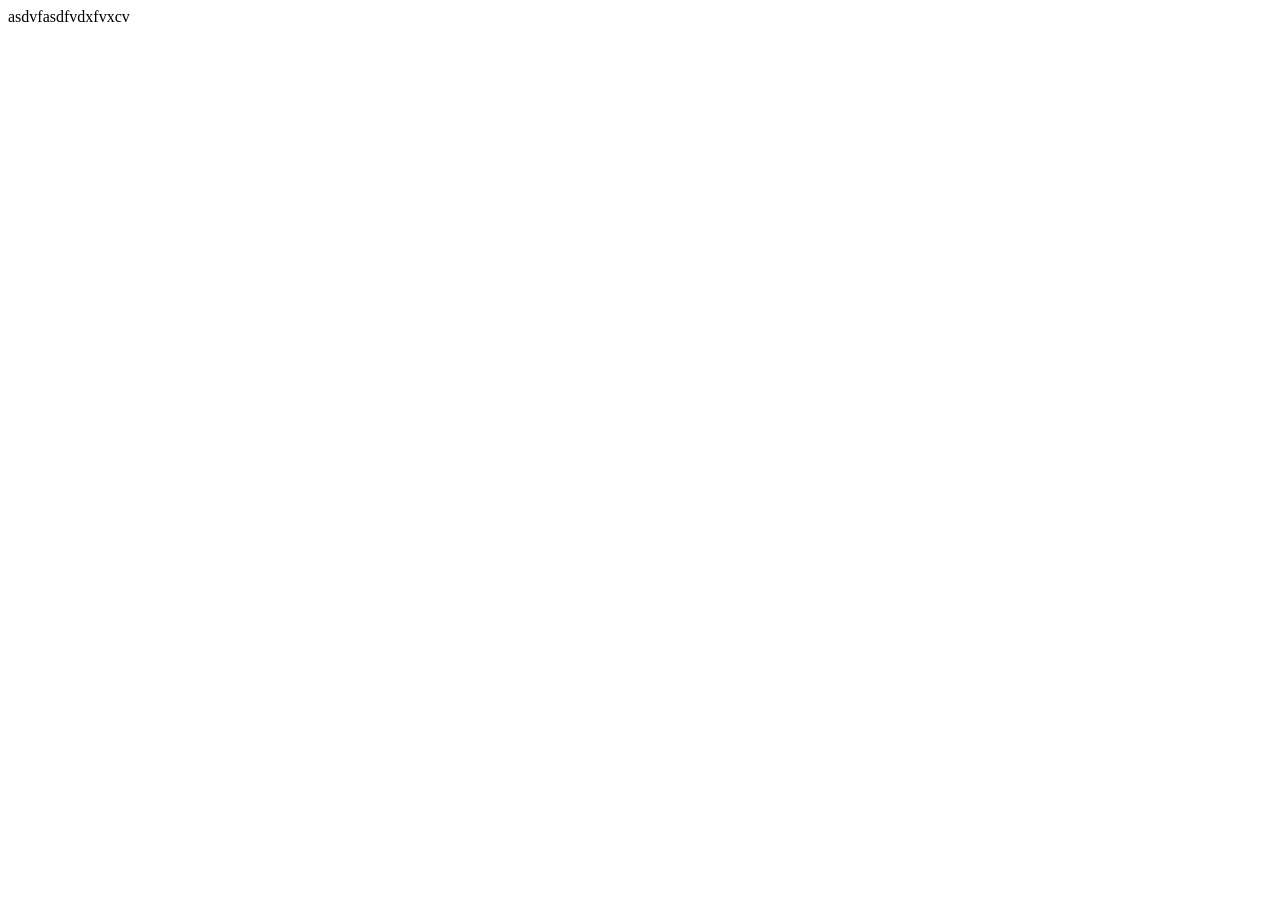
==== index.html @ 36fd61f2 "gg" ====
<!DOCTYPE html>
<html lang="en">
<head>
    <meta charset="UTF-8">
    <meta name="viewport" content="width=device-width, initial-scale=1.0">
    <title>Document</title>
</head>
<body>
    asdvfasdfvdxfvxcv
</body>
</html>
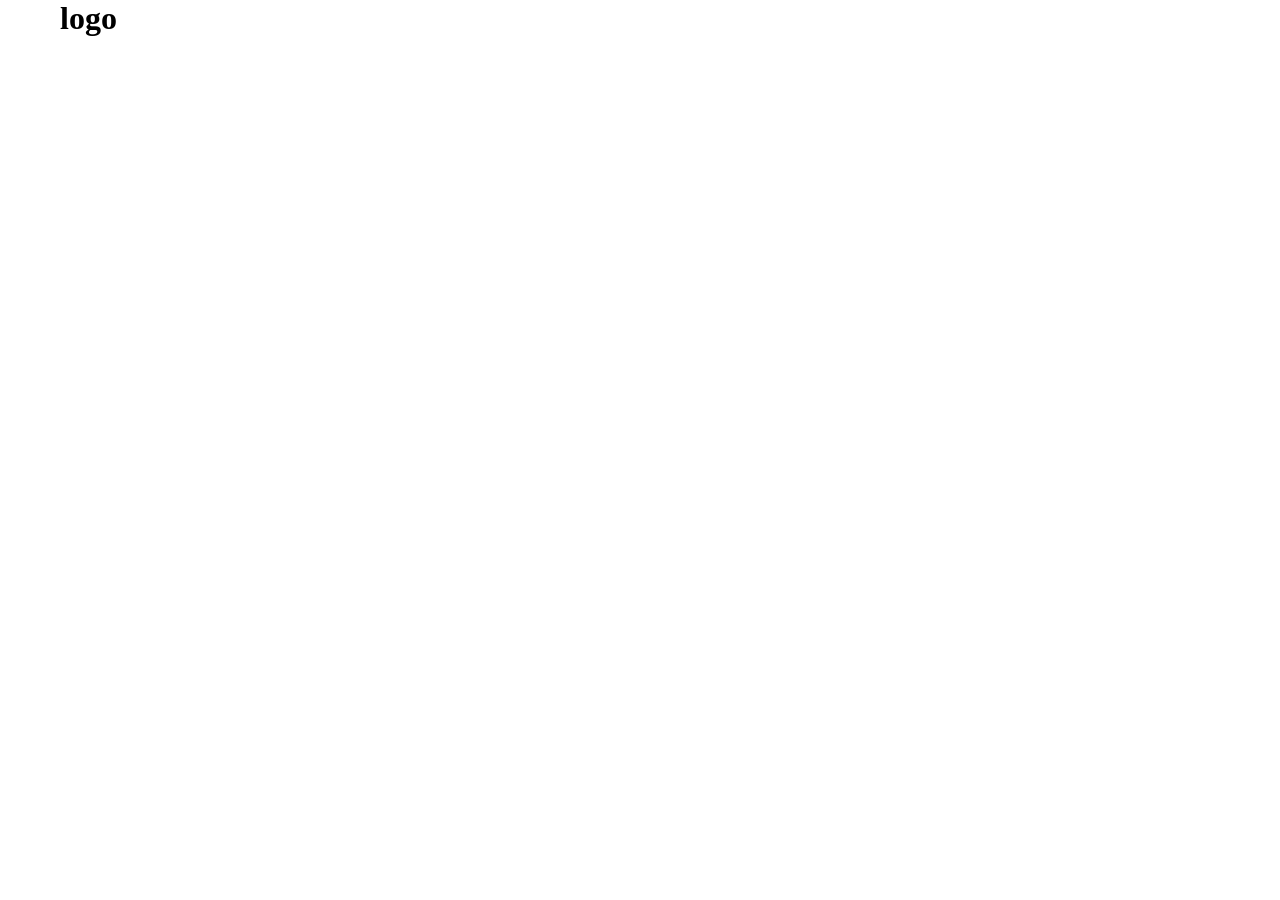
==== commit 69a5ddb4: "ggg" ====
--- a/index.html
+++ b/index.html
@@ -4,8 +4,15 @@
     <meta charset="UTF-8">
     <meta name="viewport" content="width=device-width, initial-scale=1.0">
     <title>Document</title>
+    <link rel="stylesheet" href="./index.css">
 </head>
 <body>
-    asdvfasdfvdxfvxcv
+    <header class="header">
+        <div class="container">
+            <div class="header--logo">
+                <h1 class="header--item">logo</h1>
+            </div>
+        </div>
+    </header>
 </body>
 </html>
--- a/index.css
+++ b/index.css
@@ -0,0 +1,16 @@
+*{
+    margin: 0;
+    padding: 0;
+    box-sizing: border-box;
+    list-style: none;
+    text-decoration: none;
+}
+
+.container{
+    max-width: 1200px;
+    width: 100%;
+    height: 100%;
+    margin: 0 auto;
+    padding: 0 20px;
+}
+
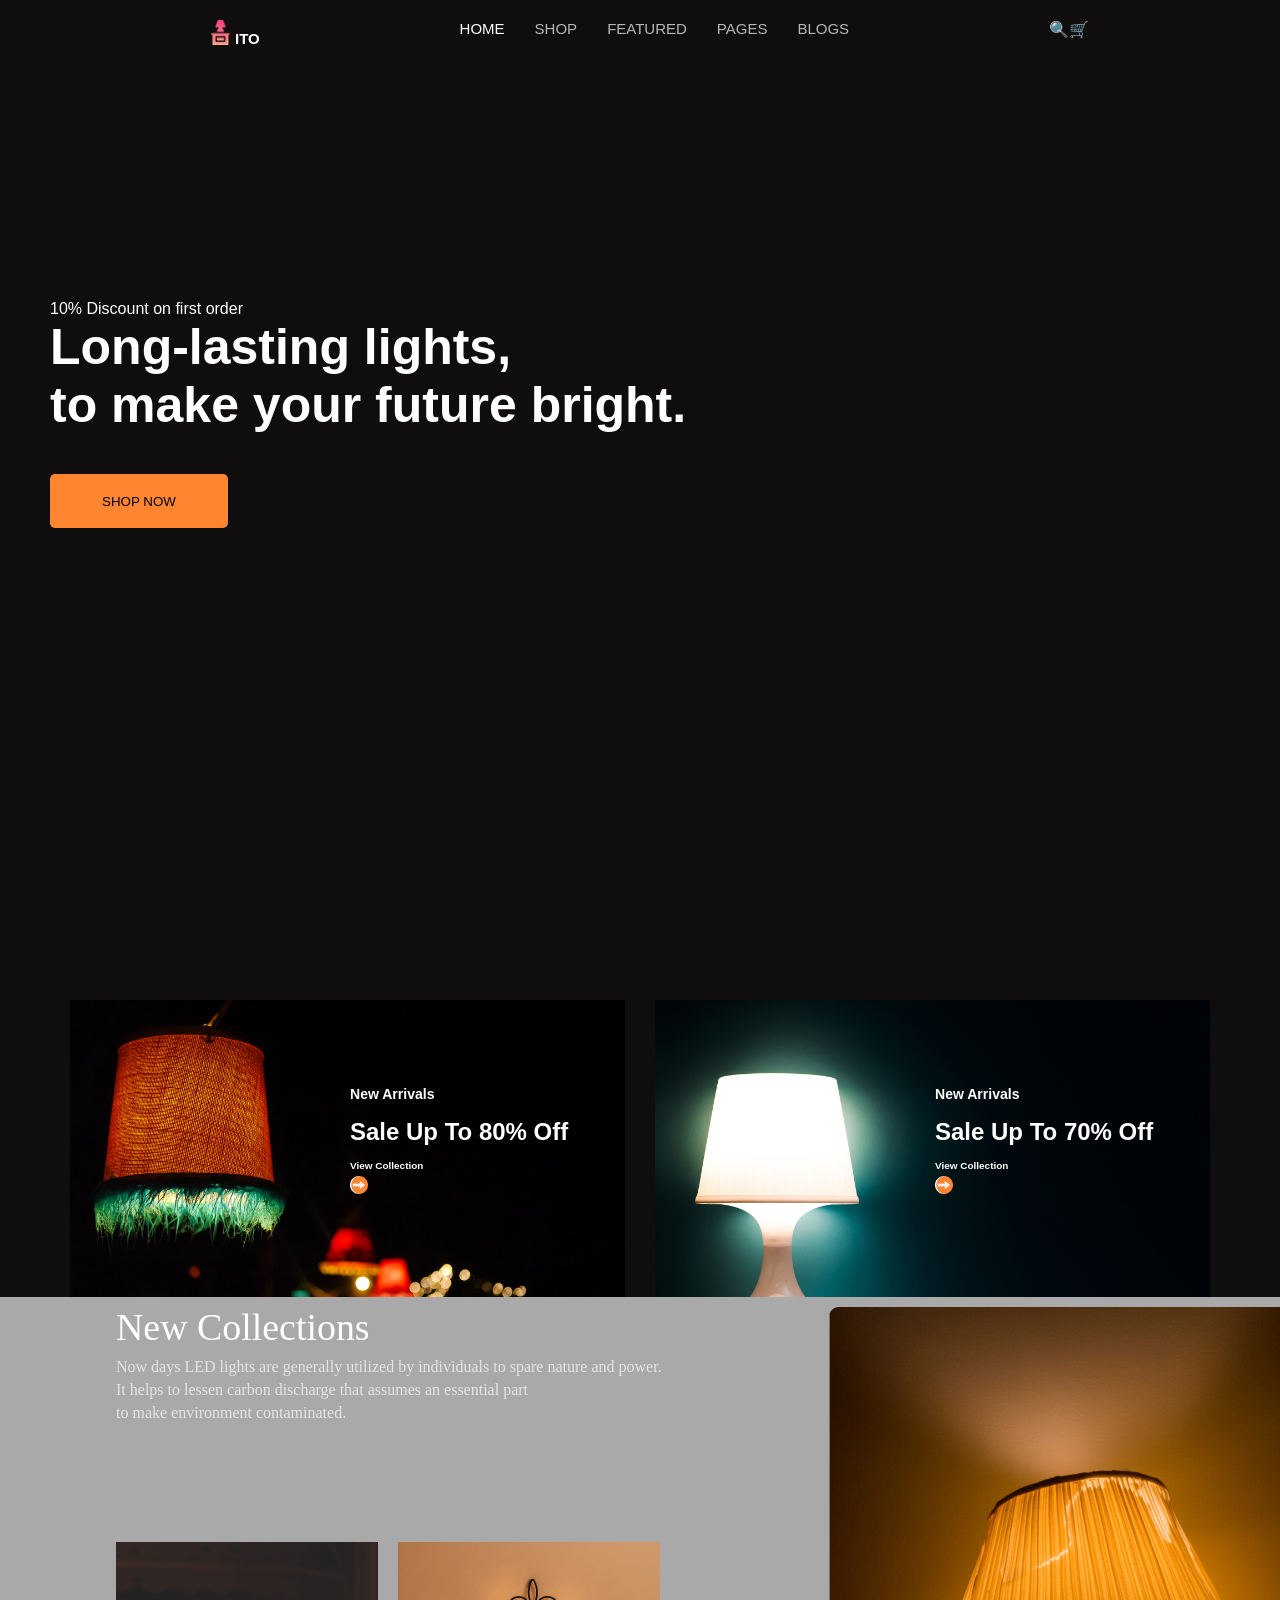
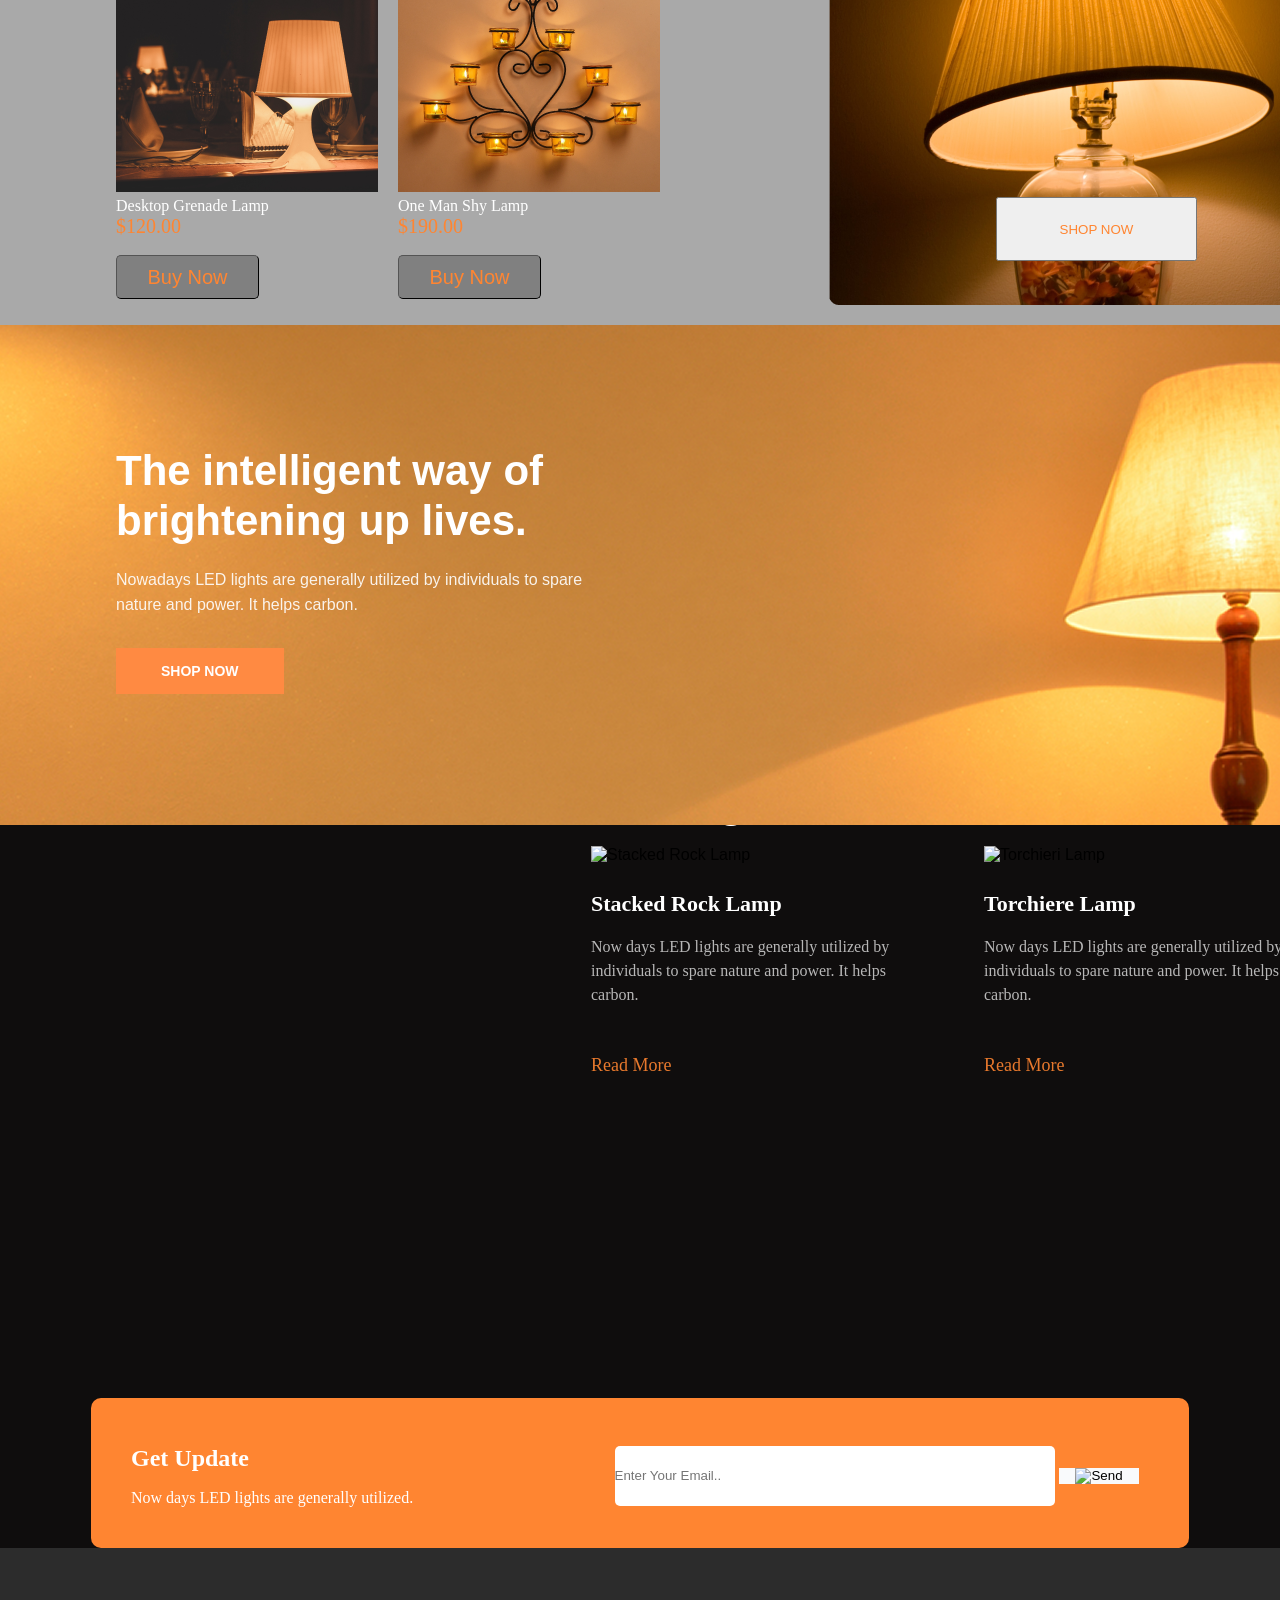
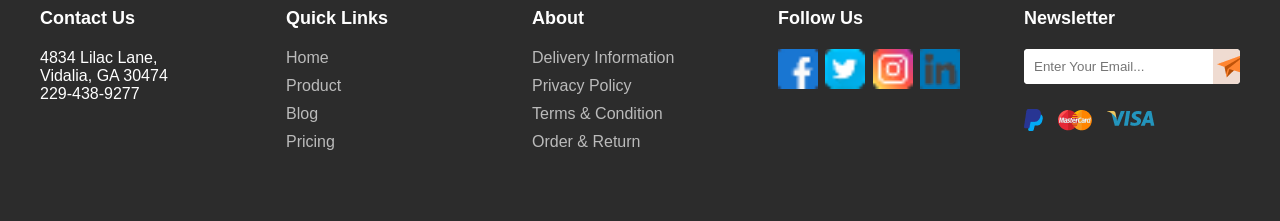
==== commit fbb86fdf: "kamchiliklar hammada bor scrollar bolib qolyabdi media yozish esdan chiqmasin" ====
--- a/index.html
+++ b/index.html
@@ -1,18 +1,291 @@
-<!DOCTYPE html>
+<!doctype html>
 <html lang="en">
-<head>
-    <meta charset="UTF-8">
-    <meta name="viewport" content="width=device-width, initial-scale=1.0">
+  <head>
+    <meta charset="UTF-8" />
+    <meta name="viewport" content="width=device-width, initial-scale=1.0" />
     <title>Document</title>
-    <link rel="stylesheet" href="./index.css">
-</head>
-<body>
+    <link rel="stylesheet" href="./index.css" />
+    <link rel="stylesheet" href="./header.css" />
+    <link rel="stylesheet" href="./bahrom.css" />
+    <link rel="stylesheet" href="./beki.css">
+    <link rel="stylesheet" href="./footer.css">
+  </head>
+  <body>
     <header class="header">
+      <div class="container">
+        <div class="header--logo">
+          <img src="./header.images/Vector.png" alt="" class="header--img" />
+          <h2 class="header--logotext">ITO</h2>
+        </div>
+
+        <nav>
+          <ul class="header--list">
+            <li class="header--item">
+              <a href="" class="header--link">HOME</a>
+            </li>
+            <li>
+              <a href="#" class="header--link1">SHOP</a>
+            </li>
+            <li>
+              <a href="#" class="header--link1">FEATURED</a>
+            </li>
+            <li>
+              <a href="#" class="header--link1">PAGES</a>
+            </li>
+            <li>
+              <a href="#" class="header--link1">BLOGS</a>
+            </li>
+          </ul>
+        </nav>
+        <div class="header--icon">
+          <li class="header--icon1">
+            <a href="#">🔍</a>
+          </li>
+          <li class="header--iconsavat">
+            <a href="#" class="">🛒</a>
+          </li>
+        </div>
+      </div>
+      <div>
+        <ul class="header--box">
+          <li>
+            <p>10% Discount on first order</p>
+          </li>
+          <li>
+            <h1 class="header--boxitem">
+              Long-lasting lights,<br />to make your future bright.
+            </h1>
+          </li>
+          <li>
+            <button class="header--box-btn">SHOP NOW</button>
+          </li>
+        </ul>
+      </div>
+    </header>
+    <div class="header--section">
+      <div class="header--main">
+        <ul class="header--main1">
+          <li class="header--maintext">
+            <h3>New Arrivals</h3>
+          </li>
+          <li class="header--maintext">
+            <h1>Sale Up To 80% Off</h1>
+          </li>
+          <li class="header--maintext">
+            <h5>View Collection</h5>
+            <img
+              class="header--main-icons"
+              src="/header.images/Icons.png"
+              alt=""
+            />
+          </li>
+        </ul>
+      </div>
+      <div class="header--main2">
+        <ul class="header--main3">
+          <li>
+            <h3>New Arrivals</h3>
+          </li>
+          <li>
+            <h1>Sale Up To 70% Off</h1>
+          </li>
+          <li>
+            <h5>View Collection</h5>
+          </li>
+          <li>
+            <img class="header--icons" src="./header.images/Icons.png" alt="" />
+          </li>
+        </ul>
+      </div>
+    </div>
+
+    <!-- ~~~~~~~~~~~~~~~~~~~~~~~~2 - qisim ~~~~~~~~~~~~~~~~ -->
+
+    <main class="bi-main">
+      <div class="bi-container">
+        <div class="bi-main-logo">
+          <h1>New Collections</h1>
+          <br />
+          <p>
+            Now days LED lights are generally utilized by individuals to spare
+            nature and power. <br />
+            It helps to lessen carbon discharge that assumes an essential part
+            <br />
+            to make environment contaminated.
+          </p>
+          <br />
+        </div>
+        <div class="bi-wrap">
+          <div class="bi-card">
+            <img
+              src="/images-bi/lampa1.png"
+              alt=""
+              width="262"
+              height="250"
+            /><br />
+            <h2>Desktop Grenade Lamp</h2>
+            <span>$120.00 </span><br /><br />
+            <button class="bi-btn">Buy Now</button>
+          </div>
+          <div class="bi-card">
+            <img
+              src="/images-bi/qandlilampa.png"
+              alt=""
+              width="262"
+              height="250"
+            /><br />
+            <h2>One Man Shy Lamp</h2>
+            <span>$190.00 </span><br /><br />
+            <button class="bi-btn">Buy Now</button>
+          </div>
+          <div class="bi-rasmw">
+            <img src="/images-bi/lampa2.png" alt="" class="bi-rasmm" />
+            <button class="bi-btnn">SHOP NOW</button>
+          </div>
+        </div>
+      </div>
+
+      <section class="bi-hero-banner">
+        <div class="bi-container">
+          <div class="bi-content-box">
+            <h1>
+              The intelligent way of <br />
+              brightening up lives.
+            </h1>
+            <p>
+              Nowadays LED lights are generally utilized by individuals to spare
+              nature and power. It helps carbon.
+            </p>
+            <a href="#" class="bi-btn-shop">SHOP NOW</a>
+          </div>
+        </div>
+      </section>
+    </main>
+
+
+    <!-- ~~~~~~~~~~~~~~~~~~~~~~~~~~~~~~~~~~~~~~~~ -->
+
+        <section class="blog">
         <div class="container">
-            <div class="header--logo">
-                <h1 class="header--item">logo</h1>
-            </div>
-        </div>
-    </header>
-</body>
-</html>+  <h2 class="bahrom-title">Our Blog</h2>
+        <div class="bahrom-wrapper">
+            <article class="bahrom-card">
+                <div class="bahrom-image-box">
+                    <img src="/bahrom-images/lamp-1.png"alt="Stacked Rock Lamp"class="bahrom-img">
+                </div>
+                <div class="bahrom-content">
+                    <h3 class="bahrom-card-title">Stacked Rock Lamp</h3>
+                    <p class="bahrom-text">Now days LED lights are generally utilized by<br> individuals to spare nature and power. It helps<br> carbon.</p>
+                    <a href="#" class="bahrom-link">Read More</a>
+                </div>
+            </article>
+            <!-- Torchieri Lamp -->
+            <article class="bahrom-card">
+                <div class="bahrom-image-box">
+                    <img src="/bahrom-images/lamp-2.png"alt="Torchieri Lamp"class="bahrom-img">
+                </div>
+                <div class="bahrom-content">
+                    <h3 class="bahrom-card-title">Torchiere Lamp</h3>
+                    <p class="bahrom-text">Now days LED lights are generally utilized by<br> individuals to spare nature and power. It helps<br> carbon.</p>
+                    <a href="#" class="bahrom-link">Read More</a>
+                </div>
+            </article>
+            <!-- tree lamp -->
+             <article class="bahrom-card">
+                <div class="bahrom-image-box">
+                    <img src="/bahrom-images/lamp-3.png"alt="Multi-Way or Tree Lamp"class="bahrom-img">
+                </div>
+                <div class="bahrom-content">
+                    <h3 class="bahrom-card-title">Multi-Way or Tree Lamp</h3>
+                    <p class="bahrom-text">Now days LED lights are generally utilized by<br> individuals to spare nature and power. It helps<br> carbon.</p>
+                    <a href="#" class="bahrom-link">Read More</a>
+                </div>
+            </article>
+        </div> .
+    </section>
+    <!--  Get update -->
+    <section class="bahrom-update">
+        <div class="container">
+            <div class="bahrom-update-card">
+                <div class="bahrom-update-content">
+                    <h2 class="bahrom-update-title">Get Update</h2>
+                    <p class="bahrom-update-text">Now days LED lights are generally utilized.</p>
+                </div>
+                <form action="#" class="bahrom-update-form">
+                    <div class="bahrom-update-input-group">
+                        <input type="email"class="bahrom-update-input"placeholder="Enter Your Email..">
+                        <button type="submit"class="bahrom-update-submit-btn">
+                            <img class="images" src="/bahrom-images/Send.png" alt="Send">
+                        </button>
+                    </div>
+                </form>
+            </div>
+        </div>
+    </section>
+
+
+    <!-- ~~~~~~~~~~~~~~~~~~~~~~~~~~~~~~~~~~~~~~~~~~~~~~~ -->
+
+
+          <footer class="footer">
+    <div class="footer-container">
+        <!-- Aloqa bo'limi -->
+        <div class="footer-col">
+            <h3>Contact Us</h3>
+            <p><i class="fas fa-map-marker-alt"></i> 4834 Lilac Lane,<br>Vidalia, GA 30474</p>
+            <p><i class="fas fa-phone"></i> 229-438-9277</p>
+        </div>
+
+        <!-- Tezkor havolalar -->
+        <div class="footer-col">
+            <h3>Quick Links</h3>
+            <ul>
+                <li><a href="#">Home</a></li>
+                <li><a href="#">Product</a></li>
+                <li><a href="#">Blog</a></li>
+                <li><a href="#">Pricing</a></li>
+            </ul>
+        </div>
+
+        <!-- Ma'lumotlar -->
+        <div class="footer-col">
+            <h3>About</h3>
+            <ul>
+                <li><a href="#">Delivery Information</a></li>
+                <li><a href="#">Privacy Policy</a></li>
+                <li><a href="#">Terms & Condition</a></li>
+                <li><a href="#">Order & Return</a></li>
+            </ul>
+        </div>
+
+        <!-- Ijtimoiy tarmoqlar -->
+        <div class="footer-col">
+            <h3>Follow Us</h3>
+            <div class="social-links">
+                <a href="#" class="fb"><i class="fab fa-facebook-f"><img src="./images/facebook.png" alt="" width="40px"></i></a>
+                <a href="#" class="tw"><i class="fab fa-twitter"><img src="./images/twitter.png" alt="" width="40px"></i></a>
+                <a href="#" class="ig"><i class="fab fa-instagram"><img src="./images/instagram.png" alt="" width="40px"></i></a>
+                <a href="#" class="li"><i class="fab fa-linkedin-in"><img src="./images/linkedin.png" alt="" width="40px"></i></a>
+            </div>
+        </div>
+
+        <!-- Yangiliklarga obuna -->
+        <div class="footer-col">
+            <h3>Newsletter</h3>
+            <div class="subscribe-form">
+                <input type="email" placeholder="Enter Your Email...">
+                <button type="submit"><i class="fas fa-paper-plane"><img class="message" src="./images/message.png" alt=""></i></button>
+            </div>
+            <div class="payment-methods">
+                <i class="fab fa-cc-paypal"><img src="./images/paypal.png" alt=""></i>
+                <i class="fab fa-cc-mastercard"><img src="./images/mastercard.png" alt="" ></i>
+                <i class="fab fa-cc-visa"><img src="./images/visa.png" alt="" ></i>
+            </div>
+        </div>
+    </div>
+</footer>
+
+<!-- Ikonkalar uchun FontAwesome ulanishi -->
+<link rel="stylesheet" href="https://cdnjs.cloudflare.com">
+  </body>
+</html>
--- a/header.css
+++ b/header.css
@@ -0,0 +1,118 @@
+.header{
+    background-size: cover;
+    background-image: url(https://media.istockphoto.com/id/938800262/ru/%D0%B2%D0%B5%D0%BA%D1%82%D0%BE%D1%80%D0%BD%D0%B0%D1%8F/%D0%B2%D0%B5%D0%BA%D1%82%D0%BE%D1%80-%D1%80%D0%B0%D0%BC%D0%B0%D0%B4%D0%B0%D0%BD-%D0%BA%D0%B0%D1%80%D0%B8%D0%BC-%D1%84%D0%BE%D0%BD%D0%B0%D1%80%D1%8C-%D1%80%D0%B5%D0%B0%D0%BB%D0%B8%D1%81%D1%82%D0%B8%D1%87%D0%BD%D1%8B%D0%B9-%D0%B7%D0%B0%D0%BD%D0%B0%D0%B2%D0%B5%D1%81.jpg?s=612x612&w=0&k=20&c=fz2xSGiuz0Cemp7QACMwZIoYPuIYfXs3decaiemM47o=);
+    height: 100vh;
+    background-repeat: no-repeat;
+    display: flex;
+    align-items: flex-start;
+    justify-content: center;
+    margin: 0 auto;
+
+}
+.container{
+    display: flex;
+    width: 1138px;
+    box-sizing: border-box;
+    justify-content: space-between;
+    margin: 0 auto;
+}
+.header--logo{
+    display: flex;
+    height: 40px;
+    margin-left: 120px;
+    margin-top: 20px;
+}
+.header--list{
+    display: flex;
+    color: white;
+    gap: 30px;
+    margin: 0;
+    padding: 0;
+    margin-top: 20px;
+  
+}
+.header--link{
+    padding: 0;
+    color: white;
+    font-size: 15px;
+}
+.header--link1{
+    color: white;
+    font-size: 15px;
+    opacity: 0.7;
+}
+.header--icon{
+    display: flex;
+    margin-top: 20px;
+    margin-right: 100px;
+    width: 40px;
+    height: 30px;
+}
+
+.header--img{
+width: 19px;
+height: 25px
+
+}
+.header--logotext{
+    font-size: 15px;
+    margin-left: 5px;
+    margin-top: 10px;
+}
+.header--logotext{
+    color: white;
+}
+.header--iconsavat{
+    color: white;
+    padding-left: -100px;
+}
+.header--box{
+    color: white;
+    margin-top: 300px;
+    margin-left: -1230px;
+}
+.header--boxitem{
+    font-size: 50px;
+}
+.header--box-btn{
+    width: 178px;
+    height: 54px;
+    margin-top: 40px;
+    background: #FF8531;
+    border: none;
+    border-radius: 5px;
+}
+.header--section{
+    display: flex;
+    justify-content: center;
+    gap: 30px;
+    margin-top: 100px;
+}
+.header--main{
+    background-image: url(/header.images/rasim1.jpg);
+    width: 555px;
+    height: 297px;
+    background-size: cover;
+}
+
+.header--main1{
+    margin-top: 80px;
+    margin-left: 280px;
+    font-size: 12px;
+    color: #fff;
+    line-height: 2;
+}
+
+.header--main2{
+    background-image: url(/header.images/rasim2.jpg);
+    width: 555px;
+    height: 297px;
+    background-size: cover;
+}
+.header--main3{
+    margin-top: 80px;
+    margin-left: 280px;
+    font-size: 12px;
+    color: #fff;
+    line-height: 2;
+}
--- a/bahrom.css
+++ b/bahrom.css
@@ -0,0 +1,121 @@
+body{
+    background-color: rgb(15, 13, 13);
+}
+.bahrom-wrapper{
+    display: flex;
+    gap: 30px;
+    padding-top: 51px;
+}
+.bahrom-title{
+    width: 191px;
+    height: 37px;
+    padding-left:500px;
+    white-space: nowrap;
+    font-family: Noto Serif JP;
+    font-weight: 500px;
+    font-size: 37.9px;
+    line-height: 20px;
+    letter-spacing: 0%;
+    color: rgba(255, 255, 255, 1);
+}
+.bahrom-card-title{
+    width: 210px;
+    height: 23px;
+    margin-top:28px;
+    font-family: Noto Serif JP;
+    font-weight: 500px;
+    font-size: 22px;
+    line-height: 23px;
+    letter-spacing: 0%;
+    color: rgba(255, 255, 255, 1);
+}
+.bahrom-text{
+    width: 363px;
+    height: 67px;
+    margin-top:20px;
+    left: 231px;
+    opacity: 0.7;
+    font-family: Roboto;
+    font-weight: 400px;
+    font-size: 16px;
+    line-height: 24px;
+    letter-spacing: 0%;
+    color: rgba(255, 255, 255, 1);
+}
+.bahrom-link{
+    width: 92px;
+    height: 20px;
+    padding-top:43px;
+    margin-top:10px;
+    display: inline-block;
+    opacity: 0.9;
+    font-family: Roboto Slab;
+    font-weight: 500px;
+    font-size: 18px;
+    line-height: 20px;
+    letter-spacing: 0%;
+    color: rgba(255, 133, 49, 1);
+}
+.bahrom-card{
+    height: 452px;
+}
+.bahrom-update-text{
+    padding: 20px 0px;
+    width:350px;
+}
+.bahrom-update-card{
+    display: flex;
+    margin-top:100px;
+    padding-top:100px;
+    justify-content: space-between;
+    width: 1140px;
+    height: 150px;
+    left: 230px;
+    align-items: center;
+    border-radius: 10px;
+    opacity: 1;
+    background: rgba(255, 133, 49, 1);
+}
+.bahrom-update-content{
+    width: 187px;
+    height: 23px;
+    left: 270px;
+    padding: 20px;
+    size:30px;
+    line-height:20px;
+    margin-bottom:150px;
+    margin-left: 20px;
+    font-family: Noto Serif JP;
+    color: rgba(255, 255, 255, 1);
+}
+.bahrom-input-group{
+    background: rgba(255, 255, 255, 1);
+}
+.bahrom-update-input-group{
+    border: 2px solid;
+    margin-bottom: 95px;
+    background:linear-gradient(to left,rgb(253, 238, 238) 10%) ;
+    border: none;
+    border-radius:5px;
+}
+.bahrom-update-form{
+    padding-right:50px;
+}
+.bahrom-update-input{
+    width: 440px;
+    height: 60px;
+    align-items: center;
+    flex-grow:1;
+    border-radius:5px;
+    border-width: 1px;
+    border:none;
+
+}
+.bahrom-update-submit-btn{
+    width:80px;
+    background:rgb(249, 250, 252);
+    border:none;
+}
+
+
+
--- a/beki.css
+++ b/beki.css
@@ -0,0 +1,152 @@
+.bi-main{
+    background-color: darkgrey;
+}
+.bi-container{
+    width: 1142px;
+height: 598px;
+opacity: 1;
+border-width: 1px;
+margin: 0 auto;
+gap: 100px;
+position: relative;
+padding: 20px 20px;
+}
+.bi-main-logo h1{
+    font-family: "Noto Serif JP";
+font-weight: 500;
+font-size: 37.9px;
+line-height: 20px;
+letter-spacing: 0%;
+color: #FFFFFF;
+
+}
+.bi-main-logo p{
+    font-family: "Roboto";
+font-weight: 400px;
+font-size: 16px;
+line-height: 23px;
+letter-spacing: 0%;
+color: #FFFFFF;
+opacity: 0.7;
+}
+.bi-wrap{
+    display: flex;
+    gap: 20px;
+}
+.bi-rasmm{
+    width: 555px;
+height: 598px;
+opacity: 1;
+position: absolute;
+top: 10px;
+left: 733px;
+
+}
+.bi-btnn{
+    position: absolute;
+    left:900px;
+    top: 500px;
+    width: 201px;
+height: 64px;
+opacity: 1;
+color: #FF8531;
+
+}
+.bi-card{
+    padding-top: 100px;
+    
+}
+.bi-card h2{
+    font-family:"Noto Serif JP";
+font-weight: 500;
+font-size: 16px;
+line-height: 20px;
+letter-spacing: 0%;
+color: #FFFFFF;
+
+}
+.bi-btn{
+    width: 143px;
+height: 44px;
+opacity: 1;
+border-width: 1px;
+border-radius: 5px;
+color: #FF8531;
+font-size: 20px;
+align-items: center;
+background-color: rgb(128, 128, 128);
+
+
+}
+.bi-btn:hover{
+    background-color: #5f5f5f;
+    transform: translateY(-2px);
+}
+.bi-container span{
+    color: #FF8531;
+    font-family: Noto Serif JP;
+font-weight: 500px;
+font-size: 20px;
+line-height: 20px;
+letter-spacing: 0%;
+
+}
+
+/* .bi-body {
+    margin: 0;
+    font-family: 'Segoe UI', Tahoma, Geneva, Verdana, sans-serif;
+} */
+
+.bi-hero-banner {
+    background-image: url('/images-bi/lampa.3png'); 
+    background-size: cover;
+    background-position: center;
+    height: 500px; 
+    display: flex;
+    align-items: center;
+    position: relative;
+    top: 30px;
+}
+
+.bi-container {
+    width: 85%;
+    margin: 0 auto;
+}
+
+.bi-content-box {
+    max-width: 500px;
+    color: white; 
+    padding-top: 150px;
+}
+
+.bi-content-box h1 {
+    font-size: 42px;
+    line-height: 1.2;
+    margin-bottom: 20px;
+    font-weight: 600;
+}
+
+.bi-content-box p {
+    font-size: 16px;
+    line-height: 1.6;
+    margin-bottom: 30px;
+    opacity: 0.9;
+}
+
+
+.bi-btn-shop {
+    display: inline-block;
+    padding: 15px 45px;
+    background-color: #ff8a42; 
+    color: white;
+    text-decoration: none;
+    font-weight: bold;
+    font-size: 14px;
+    text-transform: uppercase;
+    transition: 0.3s ease;
+}
+
+.bi-btn-shop:hover {
+    background-color: #e6762d;
+    transform: translateY(-2px);
+}
--- a/footer.css
+++ b/footer.css
@@ -0,0 +1,99 @@
+body { margin: 0; font-family: Arial, sans-serif; }
+
+.footer {
+    background-color: #2c2c2c; /* To'q kulrang fon */
+    color: #ffffff;
+    padding: 60px 20px;
+}
+
+.footer-container {
+    max-width: 1200px;
+    margin: 0 auto;
+    display: flex;
+    flex-wrap: wrap;
+    justify-content: space-between;
+    gap: 30px;
+}
+
+.footer-col {
+    flex: 1;
+    min-width: 200px;
+}
+
+.footer-col h3 {
+    font-size: 18px;
+    margin-bottom: 20px;
+    color: #fff;
+}
+
+.footer-col ul {
+    list-style: none;
+    padding: 0;
+}
+
+.footer-col ul li {
+    margin-bottom: 10px;
+}
+
+.footer-col ul li a {
+    color: #bbb;
+    text-decoration: none;
+    transition: 0.3s;
+}
+
+.footer-col ul li a:hover {
+    color: #fff;
+}
+
+/* Ijtimoiy tarmoq piktogrammalari */
+.social-links a {
+    display: inline-block;
+    width: 35px;
+    height: 35px;
+    background: #444;
+    color: white;
+    text-align: center;
+    line-height: 35px;
+    margin-right: 8px;
+    border-radius: 4px;
+}
+
+
+
+/* Newsletter bo'limi */
+.subscribe-form {
+    display: flex;
+    background: white;
+    border-radius: 4px;
+    overflow: hidden;
+}
+
+.message{
+    margin-left: -11px;
+}
+
+.subscribe-form input {
+    border: none;
+    padding: 10px;
+    flex: 1;
+    outline: none;
+}
+
+.subscribe-form button {
+    background: #efdbd1; /* To'q sariq tugma */
+    border: none;
+    padding: 0 15px;
+    color: white;
+    cursor: pointer;
+}
+.fab.fa-cc-visa{
+    margin-top: -5px;
+}
+.payment-methods {
+    margin-top: 20px;
+    font-size: 30px;
+    display: flex;
+    gap: 15px;
+    color: #00aaff; /* To'lov ikonkalari rangi */
+}
+ 
